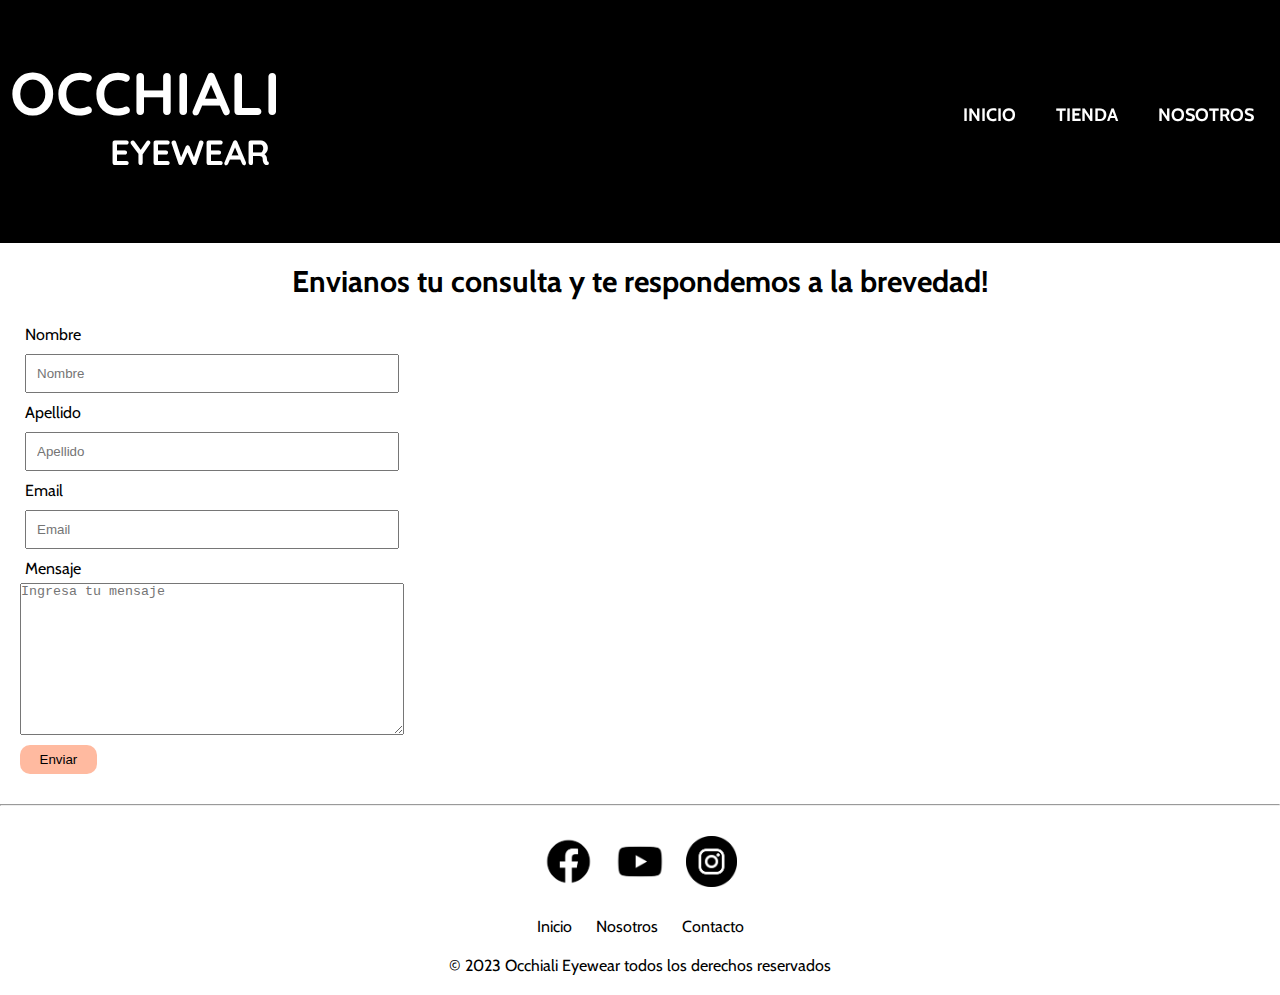
==== pages/contacto.html @ 638a66a7 "Inicio de las pages nosotros y contacto, actualizacion a responsive" ====
<!DOCTYPE html>
<html lang="en">

<head>
    <meta charset="UTF-8">
    <meta name="viewport" content="width=device-width, initial-scale=1.0">
    <!-- GOOGLE FONT -->
    <link rel="preconnect" href="https://fonts.googleapis.com">
    <link rel="preconnect" href="https://fonts.gstatic.com" crossorigin>
    <link href="https://fonts.googleapis.com/css2?family=Cabin:wght@500&display=swap" rel="stylesheet">
    <!-- ANIMACIONES -->
    <link href="https://unpkg.com/aos@2.3.1/dist/aos.css" rel="stylesheet">
    <!-- GOOGLE FONT -->
    <link rel="preconnect" href="https://fonts.googleapis.com">
    <link rel="preconnect" href="https://fonts.gstatic.com" crossorigin>
    <link href="https://fonts.googleapis.com/css2?family=Quicksand:wght@600&display=swap" rel="stylesheet">
    <link rel="shortcout icon" href="../img/icono.png">
    <!-- CSS -->
    <link rel="stylesheet" href="../css/style.css">
    <title>CONTACTO - OCCHIALI EYEWEAR</title>
</head>

<body>


    <header class="headerPages">

        <!-- NAVEGADOR -->

        <nav data-aos="fade-right" data-aos-delay="130" data-aos-duration="1000" data-aos-easing="ease-in-out"
            class="navPages">

            <!-- TITULOS -->

            <div class="contenedorTituloPages">
                <h1 class="tituloPages">OCCHIALI</h1>
                <h2 class="tituloDosPages">EYEWEAR</h2>
            </div>
            <ul>
                <li>
                    <a href="../index.html" class="paginasPages">INICIO</a>
                </li>
                <li>
                    <a href="../pages/tienda.html" class="paginasPages">TIENDA</a>
                </li>
                <li>
                    <a href="../pages/nosotros.html" class="paginasPages">NOSOTROS</a>
                </li>
            </ul>
        </nav>

    </header>

    <h4>Envianos tu consulta y te respondemos a la brevedad!</h4>

    <section class="contenedorFormulario">
        <div class="formulario">
            <form action="">
                <label for="nombre">Nombre</label>
                <input type="text" id="nombre" name="nombre" required placeholder="Nombre">
                <label for="apellido">Apellido</label>
                <input type="text" id="apellido" name="apellido" required placeholder="Apellido">
                <label for="email">Email</label>
                <input type="email" id="mail" name="mail" required placeholder="Email">
                <label for="mensaje">Mensaje</label>
                <textarea name="mensaje" id="" cols="30" rows="10" placeholder="Ingresa tu mensaje"></textarea>
                <button type="submit" class="enviar">Enviar</button>
            </form>
        </div>
    </section>

    <hr>

    <footer>
        <div class="contenedorFooter">
            <div class="contenedorRedes">
                <img src="../img/facebook.png" alt="" class="redesImg">
                <img src="../img/youtube.png" alt="" class="redesImg">
                <img src="../img/instagram.png" alt="" class="redesImg">
            </div>
            <div class="contenedorPaginas">
                <a href="../index.html" class="enlaces">Inicio</a>
                <a href="../pages/nosotros.html" class="enlaces">Nosotros</a>
                <a href="../pages/contacto.html" class="enlaces">Contacto</a>
            </div>
            <div class="contenedorCopy">
                <p class="copy">&#169 2023 Occhiali Eyewear todos los derechos reservados</p>
            </div>
        </div>
    </footer>

    <script src="https://unpkg.com/aos@2.3.1/dist/aos.js"></script>
    <script>
        AOS.init();
    </script>

</body>

</html>
---- css/style.css ----
* {
    margin: 0;
    padding: 0;
    box-sizing: border-box;
}

body {
    font-family: 'Cabin', sans-serif;
    background-color: #fff;
}

header {
    width: 100%;
    height: 600px;
    background-repeat: no-repeat;
    background-size: 100%;
}

.imgHeader {
    width: 100%;
    height: 90vh;
}

nav {
    display: flex;
    flex-direction: row;
    position: absolute;
    z-index: 1;
    top: 5%;
}

.contenedorTitulo {
    margin: 10px;
}

.titulo {
    font-family: 'Quicksand', sans-serif;
    font-size: 60px;
}

.tituloDos {
    font-family: 'Quicksand', sans-serif;
    font-size: 35px;
    margin-left: 100px;
}

ul {
    display: flex;
    align-items: center;
    padding: 10px;
    margin-left: 100%;
}

li {
    list-style: none;
}

.paginas {
    color: black;
    text-decoration: none;
    margin: 20px;
    font-weight: bold;
    font-size: 18px;
}

.paginas:hover {
    color: #fff;
}

/* GRILLA LOS ANTEOJOS MAS BUSCADOS */

.contenedorBuscado {
    display: flex;
    justify-content: center;
    margin-bottom: 5%;
    margin-top: 12%;
}

.buscado {
    font-size: 40px;
}

main {
    display: grid;
    grid-template-columns: repeat(3, 1fr);
    grid-template-rows: auto;
    gap: 40px;
}

.loMasBuscado {
    height: 100%;
    display: flex;
    flex-direction: column;
    align-items: center;
    padding: 15px;
}

.contenedorImg {
    width: 100%;
    height: 230px;
    overflow: hidden;
    position: relative;
    display: flex;
    justify-content: center;
}

.imgBuscado {
    width: 50%;
    height: 100%;
}

.imgBuscado:nth-child(2) {
    position: absolute;
    opacity: 0;
    transition: 0.5s all;
}

.contenedorImg:hover .imgBuscado:nth-child(2) {
    opacity: 1;
    top: 0;
}

.contenedorDescripcion {
    display: flex;
    flex-direction: row;
    gap: 10%;
}

.descripcion {
    font-size: 18px;
    display: flex;
    justify-content: center;
}

.comprar {
    width: 30%;
    height: 12%;
    margin-top: 20px;
    margin-left: 10px;
    padding: 7px;
    border-radius: 10px;
    background-color: rgba(255, 127, 80, 0.543);
    border: none;
}

.comprar:hover {
    background-color: rgba(95, 158, 160, 0.482);
    cursor: pointer;
}

/* ACCESO A LA TIENDA */

.contenedorTienda {
    height: 50%;
}

.accesoTienda {
    position: relative;
    display: flex;
    height: 120vh;
    justify-content: center;
}

.imgTienda {
    width: 80%;
    height: 100%;
}

.textoTienda {
    position: absolute;
    top: 45%;
    left: 32%;
    color: #fff;
    font-size: 50px;
    font-weight: bold;
}

.textoTienda:hover {
    color: black;
}

/* PROMOCION ENVIO GARTIS, DESCUENTO Y SEGURIDAD EN LA PAGINA */

.promocionContenedor {
    margin-bottom: 10%;
    display: flex;
    flex-direction: row;
    justify-content: space-around;
}

.promocion {
    display: flex;
    align-items: center;
    flex-direction: column;
    gap: 10px;
}

.imgPromocion {
    width: 13%;
    height: 60%;
    margin-bottom: 7px;
}

.promocionInfo {
    font-size: 15px;
    line-height: 10px;
}

/* GRILLA DE IMAGENES DE CAMPAÑAS */

.contenedorGrillaFotos {
    display: flex;
    flex-direction: row;
    justify-content: center;
    margin-top: 7%;
    margin-bottom: 10%;
}

.lentes {
    font-size: 35px;
    margin: 40px;
    font-weight: bold;
}

.grillaFotos {
    display: flex;
    flex-direction: column;
    align-items: center;
}

.imgGrilla {
    margin: 10px;
    height: 50%;
    width: 90%;
    border-radius: 20px;
}

/* FOOTER */

.contenedorFooter {
    display: flex;
    flex-direction: column;
    align-items: center;
}

.contenedorRedes {
    display: flex;
    justify-content: center;
    margin: 20px;
}

.redesImg {
    width: 7%;
    margin: 10px;
}

.enlaces {
    text-decoration: none;
    color: black;
    margin: 10px;
}

.enlaces:hover {
    color: rgba(0, 0, 0, 0.311);
}

.contenedorCopy {
    margin: 20px;
}

/* TIENDA */

.headerPages {
    height: 27vh;
    background-color: black;
}

.contenedorTituloPages {
    margin: 10px;
}

.tituloPages {
    font-family: 'Quicksand', sans-serif;
    font-size: 60px;
    color: #fff;
}

.tituloDosPages {
    font-family: 'Quicksand', sans-serif;
    font-size: 35px;
    margin-left: 100px;
    color: #fff;
}

.paginasPages {
    color: #fff;
    text-decoration: none;
    margin: 20px;
    font-weight: bold;
    font-size: 18px;
}

.paginasPages:hover {
    color: #ffffff4e;
}

.tienda {
    margin-bottom: 100px;
}

/* NOSOTROS */

.nosotros {
    display: flex;
    flex-direction: row;
    margin: 20px;
}

.imgNosotros {
    height: 80vh;
    border-radius: 10px;
}

.contenedorTexto {
    display: flex;
    flex-direction: column;
    justify-content: center;
}

.nosotrosTexto {
    font-size: 20px;
    text-align: justify;
    margin: 10px;
}

.contenedorLocales {
    display: flex;
    flex-direction: column;
    align-items: center;
    margin-top: 5%;
    margin-bottom: 5%;
}

.infoLocales {
    font-size: 30px;
    margin-bottom: 20px;
}

.contenedorLocalesInfo {
    display: flex;
    flex-direction: row;
    align-content: space-between;
}

.locales {
    margin: 50px;
    text-align: center;
}

/* CONTACTO */

h4 {
    font-size: 30px;
    text-align: center;
    margin: 20px;
    margin-bottom: 20px;
}

form {
    display: flex;
    flex-direction: column;
    width: 30%;
    margin: 20px;
}

label {
    margin: 5px;
}

input {
    margin: 5px;
    padding: 10px;
}

.enviar {
    width: 20%;
    margin: 10px 0px;
    padding: 7px;
    border: none;
    background-color: rgba(255, 127, 80, 0.543);
    cursor: pointer;
    border-radius: 10px;
}

.enviar:hover {
    background-color: rgba(95, 158, 160, 0.482);
}


/* RESPONSIVE */

@media (max-width: 768px) {
    header {
        width: 100%;
        height: 200px;
    }

    .imgHeader {
        height: 30vh;
    }

    nav {
        display: flex;
        flex-direction: column;
        align-items: center;
        width: 100%;
    }

    .titulo {
        font-size: 40px;
    }

    .tituloDos {
        font-size: 20px;
    }

    ul {
        margin-left: 0;
    }

    .paginas {
        font-size: 13px;
    }

    .contenedorBuscado {
        margin-top: 30%;
    }

    .buscado {
        font-size: 25px;
    }

    main {
        display: grid;
        grid-template-columns: repeat(1, 1fr);
        gap: 0;
    }

    .loMasBuscado {
        width: 80%;
        height: 90%;
        margin-left: 10%;
    }

    .imgBuscado {
        width: 70%;
    }

    .descripcion {
        font-size: 15px;
    }

    .contenedorTienda {
        height: 40vh;
    }

    .accesoTienda {
        height: 100%;
    }

    .imgTienda {
        width: 90%;
        height: 40vh;
    }

    .textoTienda {
        width: 100%;
        font-size: 25px;
        text-align: center;
        margin-top: 10px;
        left: 5%;
    }

    .imgPromocion {
        width: 30%;
        height: 40%;
    }

    .promocionContenedor {
        margin: 10px;
    }

    .promocionInfo {
        font-size: 10px;
        text-align: center;
    }

    .lentes {
        font-size: 25px;
        text-align: center;
    }

    .enlaces {
        text-align: center;
    }

    .copy {
        text-align: center;
    }

    .contenedorPaginas {
        display: flex;
        flex-direction: column;
    }

    /* HEADER PAGES */

    .tituloPages {
        font-size: 40px;
    }

    .tituloDosPages {
        font-size: 20px;
    }

    .paginasPages {
        font-size: 13px;
    }

    /* NOSOTROS */

    .imgNosotros {
        width: 100%;
        height: 50%;
    }

    .nosotros {
        display: flex;
        flex-direction: column;
    }

    .contenedorTexto {
        margin-top: 20px;
    }

    .contenedorLocales {
        margin-top: 10%;
    }

    .infoLocales {
        font-size: 25px;
        text-align: center;
    }

    .contenedorLocalesInfo {
        display: flex;
        flex-direction: column;
        text-align: center;
    }

    .locales {
        margin: 10px;
    }

    /* CONTACTO */

    h4 {
        font-size: 25px;
    }

    form {
        width: 80%;
    }

    input {
        width: 100%;
    }

}
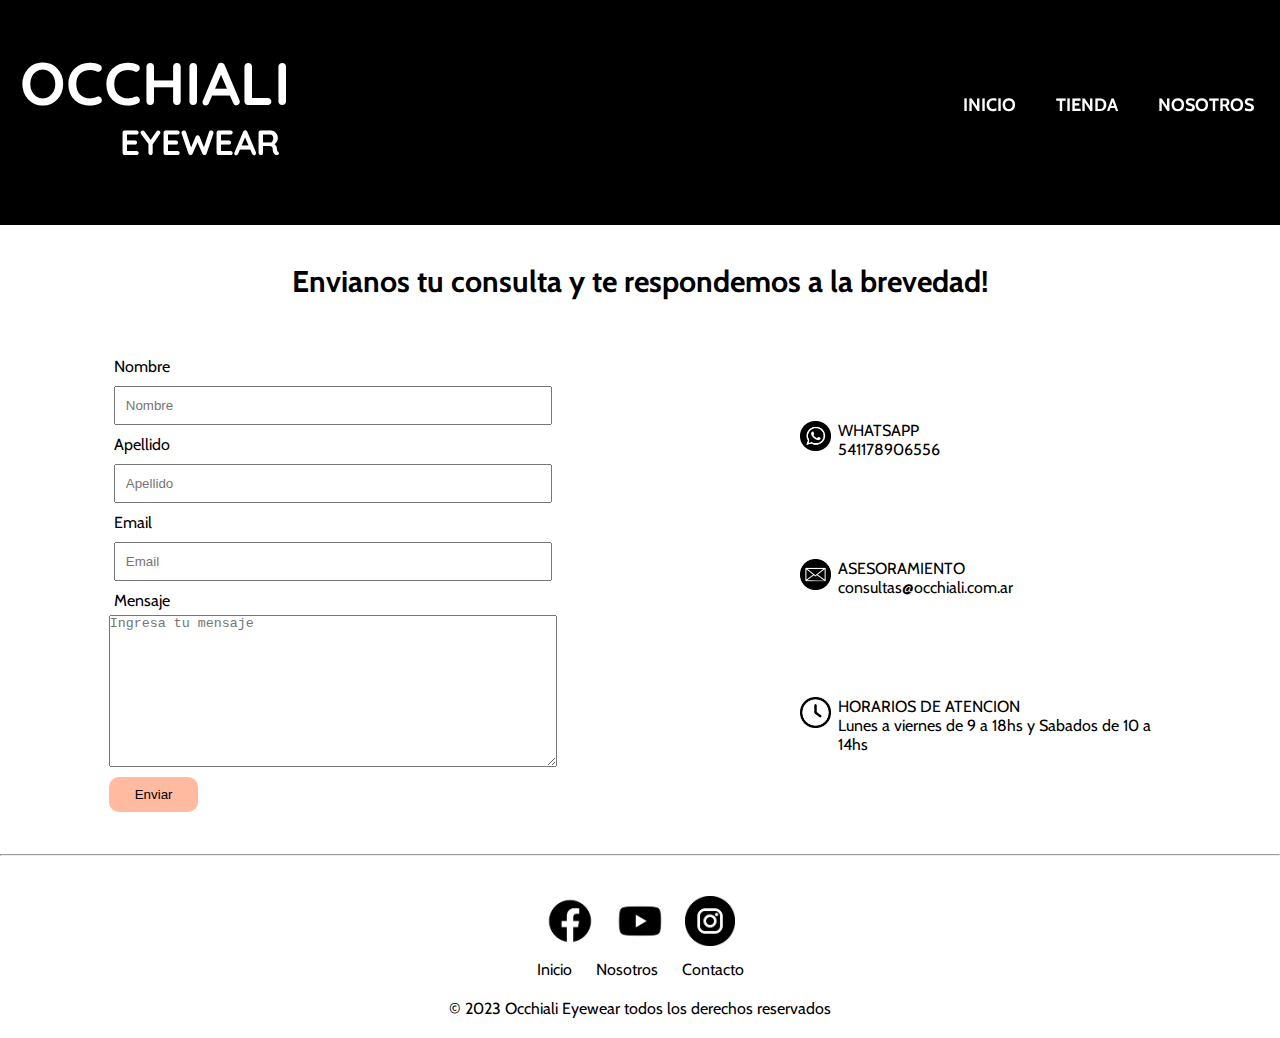
==== commit f3590a53: "Actualizacion de las pages nosotros y contacto" ====
--- a/pages/contacto.html
+++ b/pages/contacto.html
@@ -53,7 +53,7 @@
 
     <h4>Envianos tu consulta y te respondemos a la brevedad!</h4>
 
-    <section class="contenedorFormulario">
+    <section class="contenedorContacto">
         <div class="formulario">
             <form action="">
                 <label for="nombre">Nombre</label>
@@ -67,6 +67,37 @@
                 <button type="submit" class="enviar">Enviar</button>
             </form>
         </div>
+
+        <div class="contenedorDatos">
+            <div class="divDatos">
+                <a href="https://web.whatsapp.com/" class="enlaceDatos">
+                    <img src="../img/wsp.png" alt="whatsapp" class="imgDatos">
+                </a>
+                <div class="datos">
+                    <p>WHATSAPP</p>
+                    <p>541178906556</p>
+                </div>
+            </div>
+
+            <div class="divDatos">
+                <a href="https://myaccount.google.com/" class="enlaceDatos">
+                    <img src="../img/mail.png" alt="mail" class="imgDatos">
+                </a>
+                <div class="datos">
+                    <p>ASESORAMIENTO</p>
+                    <p>consultas@occhiali.com.ar</p>
+                </div>
+            </div>
+
+            <div class="divDatos"> 
+                <a href="" class="enlaceDatos">
+                    <img src="../img/reloj.png" alt="reloj" class="imgDatos">
+                </a>
+                <div class="datos">
+                    <p>HORARIOS DE ATENCION</p>
+                    <p>Lunes a viernes de 9 a 18hs y Sabados de 10 a 14hs</p>
+                </div>
+            </div>
     </section>
 
     <hr>
@@ -74,9 +105,15 @@
     <footer>
         <div class="contenedorFooter">
             <div class="contenedorRedes">
-                <img src="../img/facebook.png" alt="" class="redesImg">
-                <img src="../img/youtube.png" alt="" class="redesImg">
-                <img src="../img/instagram.png" alt="" class="redesImg">
+                <a href="https://www.facebook.com/" class="contenedorEnlaces">
+                    <img src="../img/facebook.png" alt="" class="redesImg">
+                </a>
+                <a href="https://www.youtube.com/" class="contenedorEnlaces">
+                    <img src="../img/youtube.png" alt="" class="redesImg">
+                </a>
+                <a href="https://www.instagram.com/" class="contenedorEnlaces">
+                    <img src="../img/instagram.png" alt="" class="redesImg">
+                </a>
             </div>
             <div class="contenedorPaginas">
                 <a href="../index.html" class="enlaces">Inicio</a>
--- a/css/style.css
+++ b/css/style.css
@@ -36,12 +36,20 @@
 .titulo {
     font-family: 'Quicksand', sans-serif;
     font-size: 60px;
+    color: #fff;
+    background-color: rgba(128, 128, 128, 0.537);
+    border-radius: 20px;
+    padding: 10px;
 }
 
 .tituloDos {
     font-family: 'Quicksand', sans-serif;
     font-size: 35px;
     margin-left: 100px;
+    color: #fff;
+    background-color: rgba(128, 128, 128, 0.537);
+    border-radius: 20px;
+    padding: 10px;
 }
 
 ul {
@@ -56,15 +64,18 @@
 }
 
 .paginas {
-    color: black;
+    color: #fff;
     text-decoration: none;
-    margin: 20px;
+    margin: 10px;
     font-weight: bold;
     font-size: 18px;
+    background-color: rgba(128, 128, 128, 0.537);
+    border-radius: 20px;
+    padding: 10px;
 }
 
 .paginas:hover {
-    color: #fff;
+    color: black;
 }
 
 /* GRILLA LOS ANTEOJOS MAS BUSCADOS */
@@ -77,12 +88,12 @@
 }
 
 .buscado {
-    font-size: 40px;
+    font-size: 50px;
 }
 
 main {
     display: grid;
-    grid-template-columns: repeat(3, 1fr);
+    grid-template-columns: repeat(4, 1fr);
     grid-template-rows: auto;
     gap: 40px;
 }
@@ -105,8 +116,9 @@
 }
 
 .imgBuscado {
-    width: 50%;
+    width: 70%;
     height: 100%;
+    object-fit: contain;
 }
 
 .imgBuscado:nth-child(2) {
@@ -133,11 +145,11 @@
 }
 
 .comprar {
-    width: 30%;
+    width: 40%;
     height: 12%;
     margin-top: 20px;
     margin-left: 10px;
-    padding: 7px;
+    padding: 8px;
     border-radius: 10px;
     background-color: rgba(255, 127, 80, 0.543);
     border: none;
@@ -157,8 +169,10 @@
 .accesoTienda {
     position: relative;
     display: flex;
-    height: 120vh;
-    justify-content: center;
+    height: 100vh;
+    width: 80%;
+    justify-content: center;
+    left: 8%;
 }
 
 .imgTienda {
@@ -241,17 +255,22 @@
     display: flex;
     flex-direction: column;
     align-items: center;
+    margin-top: 30px;
 }
 
 .contenedorRedes {
     display: flex;
     justify-content: center;
-    margin: 20px;
+}
+
+.contenedorEnlaces {
+    width: 50px;
+    margin: 10px;
 }
 
 .redesImg {
-    width: 7%;
-    margin: 10px;
+    width: 100%;
+    object-fit: cover;
 }
 
 .enlaces {
@@ -271,12 +290,12 @@
 /* TIENDA */
 
 .headerPages {
-    height: 27vh;
+    height: 25vh;
     background-color: black;
 }
 
 .contenedorTituloPages {
-    margin: 10px;
+    margin-left: 20px;
 }
 
 .tituloPages {
@@ -338,12 +357,17 @@
     flex-direction: column;
     align-items: center;
     margin-top: 5%;
-    margin-bottom: 5%;
+    margin-bottom: 3%;
 }
 
 .infoLocales {
     font-size: 30px;
-    margin-bottom: 20px;
+    margin-bottom: 15px;
+    background-color: black;
+    color: #fff;
+    padding: 15px;
+    border-radius: 15px;
+    margin-top: 3%;
 }
 
 .contenedorLocalesInfo {
@@ -353,8 +377,15 @@
 }
 
 .locales {
+    display: flex;
+    flex-direction: row;
     margin: 50px;
     text-align: center;
+}
+
+.imgLugar {
+    width: 30px;
+    margin-right: 10px;
 }
 
 /* CONTACTO */
@@ -362,15 +393,29 @@
 h4 {
     font-size: 30px;
     text-align: center;
-    margin: 20px;
+    margin: 3%;
     margin-bottom: 20px;
 }
 
+.contenedorContacto {
+    display: flex;
+    flex-direction: row;
+    justify-content: center;
+    gap: 5%;
+    width: 100%;
+}
+
+.formulario {
+    width: 50%;
+}
+
 form {
     display: flex;
     flex-direction: column;
-    width: 30%;
-    margin: 20px;
+    width: 70%;
+    margin-top: 5%;
+    margin-left: 2%;
+    margin-bottom: 5%;
 }
 
 label {
@@ -385,7 +430,7 @@
 .enviar {
     width: 20%;
     margin: 10px 0px;
-    padding: 7px;
+    padding: 10px;
     border: none;
     background-color: rgba(255, 127, 80, 0.543);
     cursor: pointer;
@@ -394,6 +439,31 @@
 
 .enviar:hover {
     background-color: rgba(95, 158, 160, 0.482);
+}
+
+.contenedorDatos {
+    width: 30%;
+    display: flex;
+    flex-direction: column;
+    justify-content: space-evenly;
+}
+
+.divDatos {
+    display: flex;
+    flex-direction: row;
+}
+
+.enlaceDatos {
+    width: 10%;
+}
+
+.datos {
+    display: flex;
+    flex-direction: column;
+}
+
+.imgDatos {
+    width: 80%;
 }
 
 
@@ -484,15 +554,23 @@
     .imgPromocion {
         width: 30%;
         height: 40%;
+        object-fit: cover;
     }
 
     .promocionContenedor {
-        margin: 10px;
+        display: flex;
+        flex-direction: column;
+        width: 70%;
+        margin-left: 15%;
     }
 
     .promocionInfo {
-        font-size: 10px;
+        font-size: 12px;
         text-align: center;
+    }
+
+    .promocion {
+        margin: 20px;
     }
 
     .lentes {
@@ -550,12 +628,14 @@
     .infoLocales {
         font-size: 25px;
         text-align: center;
+        margin: 10px;
     }
 
     .contenedorLocalesInfo {
         display: flex;
         flex-direction: column;
         text-align: center;
+        margin-top: 10px;
     }
 
     .locales {
@@ -565,15 +645,42 @@
     /* CONTACTO */
 
     h4 {
-        font-size: 25px;
+        font-size: 30px;
+    }
+
+    .contenedorContacto {
+        display: flex;
+        flex-direction: column;
+        align-items: center;
+    }
+
+    .formulario {
+        width: 90%;
     }
 
     form {
-        width: 80%;
-    }
-
-    input {
         width: 100%;
     }
 
+    input, textarea {
+        width: 92%;
+    }
+
+    label {
+        font-size: 20px;
+    }
+
+    .enviar {
+        padding: 12px;
+    }
+
+    .contenedorDatos {
+        width: 100%;
+        margin: 10px;
+    }
+
+    .divDatos {
+        margin: 10px;
+    }
+
 }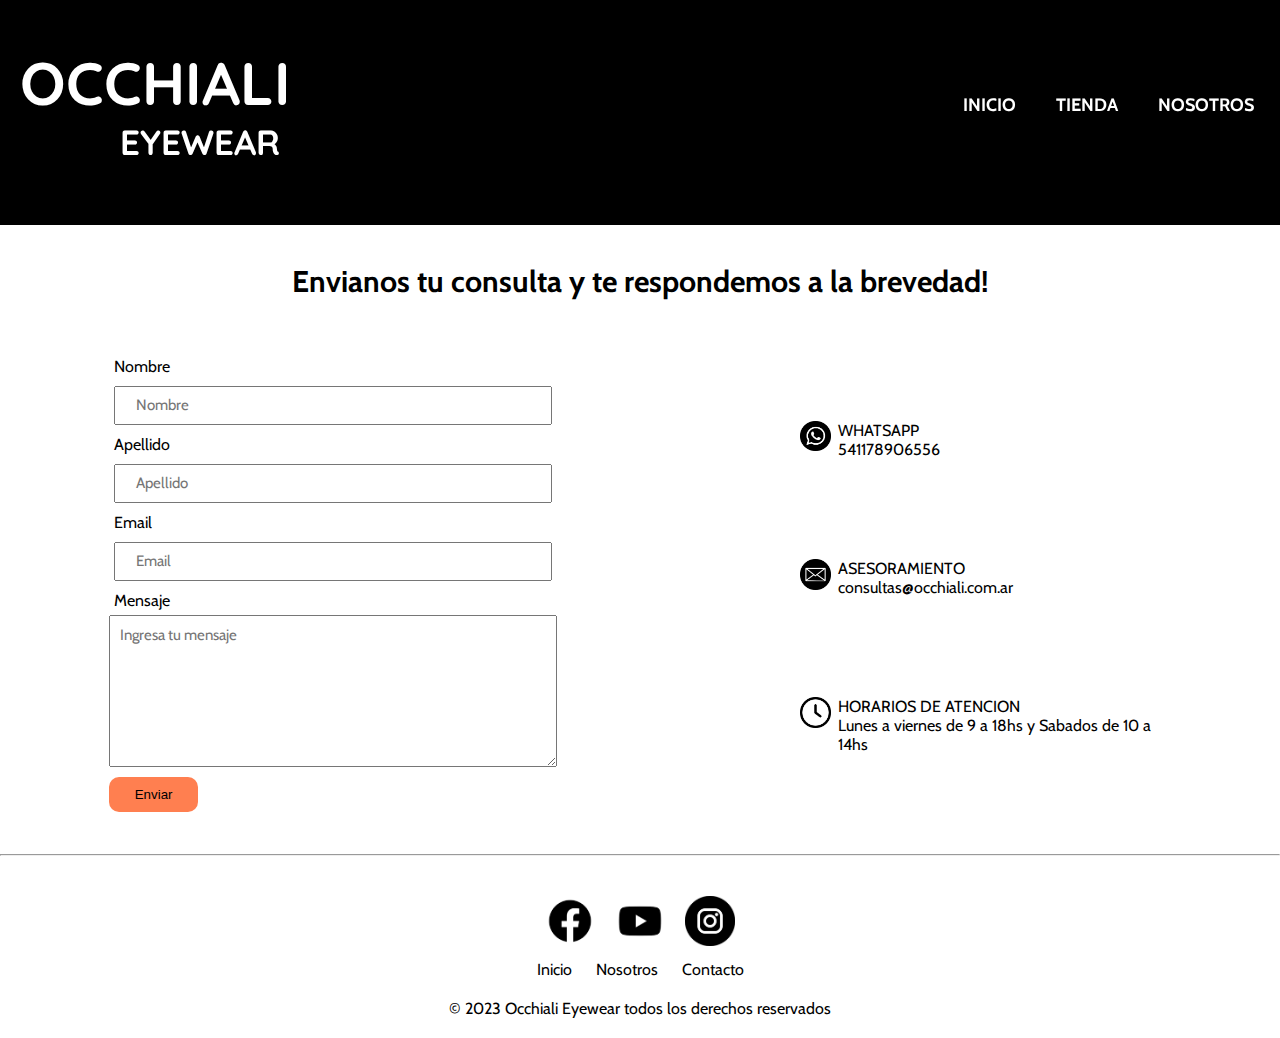
==== commit 0c5cd652: "Arreglo de las imagenes de los caruseles, agrego archivo JSON con los productos, renderizo las card " ====
--- a/pages/contacto.html
+++ b/pages/contacto.html
@@ -17,6 +17,7 @@
     <link rel="shortcout icon" href="../img/icono.png">
     <!-- CSS -->
     <link rel="stylesheet" href="../css/style.css">
+    <link rel="preconnect" href="">
     <title>CONTACTO - OCCHIALI EYEWEAR</title>
 </head>
 
--- a/css/style.css
+++ b/css/style.css
@@ -11,15 +11,11 @@
 
 header {
     width: 100%;
-    height: 600px;
-    background-repeat: no-repeat;
+    height: 25vh;
+    background-color: black;
     background-size: 100%;
 }
 
-.imgHeader {
-    width: 100%;
-    height: 90vh;
-}
 
 nav {
     display: flex;
@@ -27,19 +23,15 @@
     position: absolute;
     z-index: 1;
     top: 5%;
-}
-
-.contenedorTitulo {
-    margin: 10px;
 }
 
 .titulo {
     font-family: 'Quicksand', sans-serif;
     font-size: 60px;
     color: #fff;
-    background-color: rgba(128, 128, 128, 0.537);
     border-radius: 20px;
     padding: 10px;
+    font-weight: bold;
 }
 
 .tituloDos {
@@ -47,9 +39,9 @@
     font-size: 35px;
     margin-left: 100px;
     color: #fff;
-    background-color: rgba(128, 128, 128, 0.537);
     border-radius: 20px;
     padding: 10px;
+    font-weight: bold;
 }
 
 ul {
@@ -69,13 +61,29 @@
     margin: 10px;
     font-weight: bold;
     font-size: 18px;
-    background-color: rgba(128, 128, 128, 0.537);
     border-radius: 20px;
     padding: 10px;
 }
 
 .paginas:hover {
-    color: black;
+    color: #ffffff4e;
+}
+
+/* CARUSEL DE IMAGENES */
+
+.carusel {
+    display: flex;
+    flex-direction: row;
+    justify-content: center;
+    gap: 20px;
+    padding: 5px;
+} 
+
+#imgCarusel, #imgCaruselDos {
+    width: 50%;
+    height: 90vh;
+    object-fit: cover;
+    border-radius: 20px;
 }
 
 /* GRILLA LOS ANTEOJOS MAS BUSCADOS */
@@ -84,7 +92,7 @@
     display: flex;
     justify-content: center;
     margin-bottom: 5%;
-    margin-top: 12%;
+    margin-top: 7%;
 }
 
 .buscado {
@@ -151,46 +159,43 @@
     margin-left: 10px;
     padding: 8px;
     border-radius: 10px;
-    background-color: rgba(255, 127, 80, 0.543);
+    background-color: rgb(255, 127, 80);
     border: none;
 }
 
 .comprar:hover {
-    background-color: rgba(95, 158, 160, 0.482);
+    background-color: rgb(95, 158, 160);
     cursor: pointer;
 }
 
 /* ACCESO A LA TIENDA */
-
-.contenedorTienda {
-    height: 50%;
-}
 
 .accesoTienda {
     position: relative;
     display: flex;
-    height: 100vh;
-    width: 80%;
-    justify-content: center;
-    left: 8%;
+    height: 120vh;
+    width: 100%;
+    align-items: center;
+    padding: 10px;
 }
 
 .imgTienda {
-    width: 80%;
-    height: 100%;
+    width: 100%;
+    height: 60%;
+    border-radius: 20px;
 }
 
 .textoTienda {
     position: absolute;
     top: 45%;
-    left: 32%;
-    color: #fff;
+    left: 30%;
+    color: rgb(255, 127, 80);
     font-size: 50px;
     font-weight: bold;
 }
 
 .textoTienda:hover {
-    color: black;
+    color:  rgb(95, 158, 160);
 }
 
 /* PROMOCION ENVIO GARTIS, DESCUENTO Y SEGURIDAD EN LA PAGINA */
@@ -427,18 +432,24 @@
     padding: 10px;
 }
 
+::placeholder {
+    font-family: 'Cabin', sans-serif;
+    padding: 10px;
+    font-size: 15px;
+}
+
 .enviar {
     width: 20%;
     margin: 10px 0px;
     padding: 10px;
     border: none;
-    background-color: rgba(255, 127, 80, 0.543);
+    background-color: rgb(255, 127, 80);
     cursor: pointer;
     border-radius: 10px;
 }
 
 .enviar:hover {
-    background-color: rgba(95, 158, 160, 0.482);
+    background-color: rgb(95, 158, 160);
 }
 
 .contenedorDatos {
@@ -496,14 +507,25 @@
 
     ul {
         margin-left: 0;
+        margin-top: 15px;
     }
 
     .paginas {
         font-size: 13px;
     }
 
+    .carusel {
+        display: flex;
+        flex-direction: column;
+    }
+
+    #imgCarusel, #imgCaruselDos {
+        height: 40vh;
+        width: 100%;
+    }
+
     .contenedorBuscado {
-        margin-top: 30%;
+        margin-top: 20%;
     }
 
     .buscado {
@@ -514,6 +536,7 @@
         display: grid;
         grid-template-columns: repeat(1, 1fr);
         gap: 0;
+        margin-bottom: 20px;
     }
 
     .loMasBuscado {
@@ -530,30 +553,24 @@
         font-size: 15px;
     }
 
-    .contenedorTienda {
-        height: 40vh;
-    }
-
     .accesoTienda {
-        height: 100%;
+        height: 20%;
     }
 
     .imgTienda {
-        width: 90%;
-        height: 40vh;
+        width: 100%;
+        height: 20vh;
     }
 
     .textoTienda {
         width: 100%;
         font-size: 25px;
         text-align: center;
-        margin-top: 10px;
-        left: 5%;
+        left: 3%;
     }
 
     .imgPromocion {
-        width: 30%;
-        height: 40%;
+        width: 20%;
         object-fit: cover;
     }
 
@@ -562,6 +579,7 @@
         flex-direction: column;
         width: 70%;
         margin-left: 15%;
+        margin-top: 30px;
     }
 
     .promocionInfo {
@@ -571,6 +589,11 @@
 
     .promocion {
         margin: 20px;
+    }
+
+    .contenedorGrillaFotos {
+        display: flex;
+        flex-direction: column;
     }
 
     .lentes {
